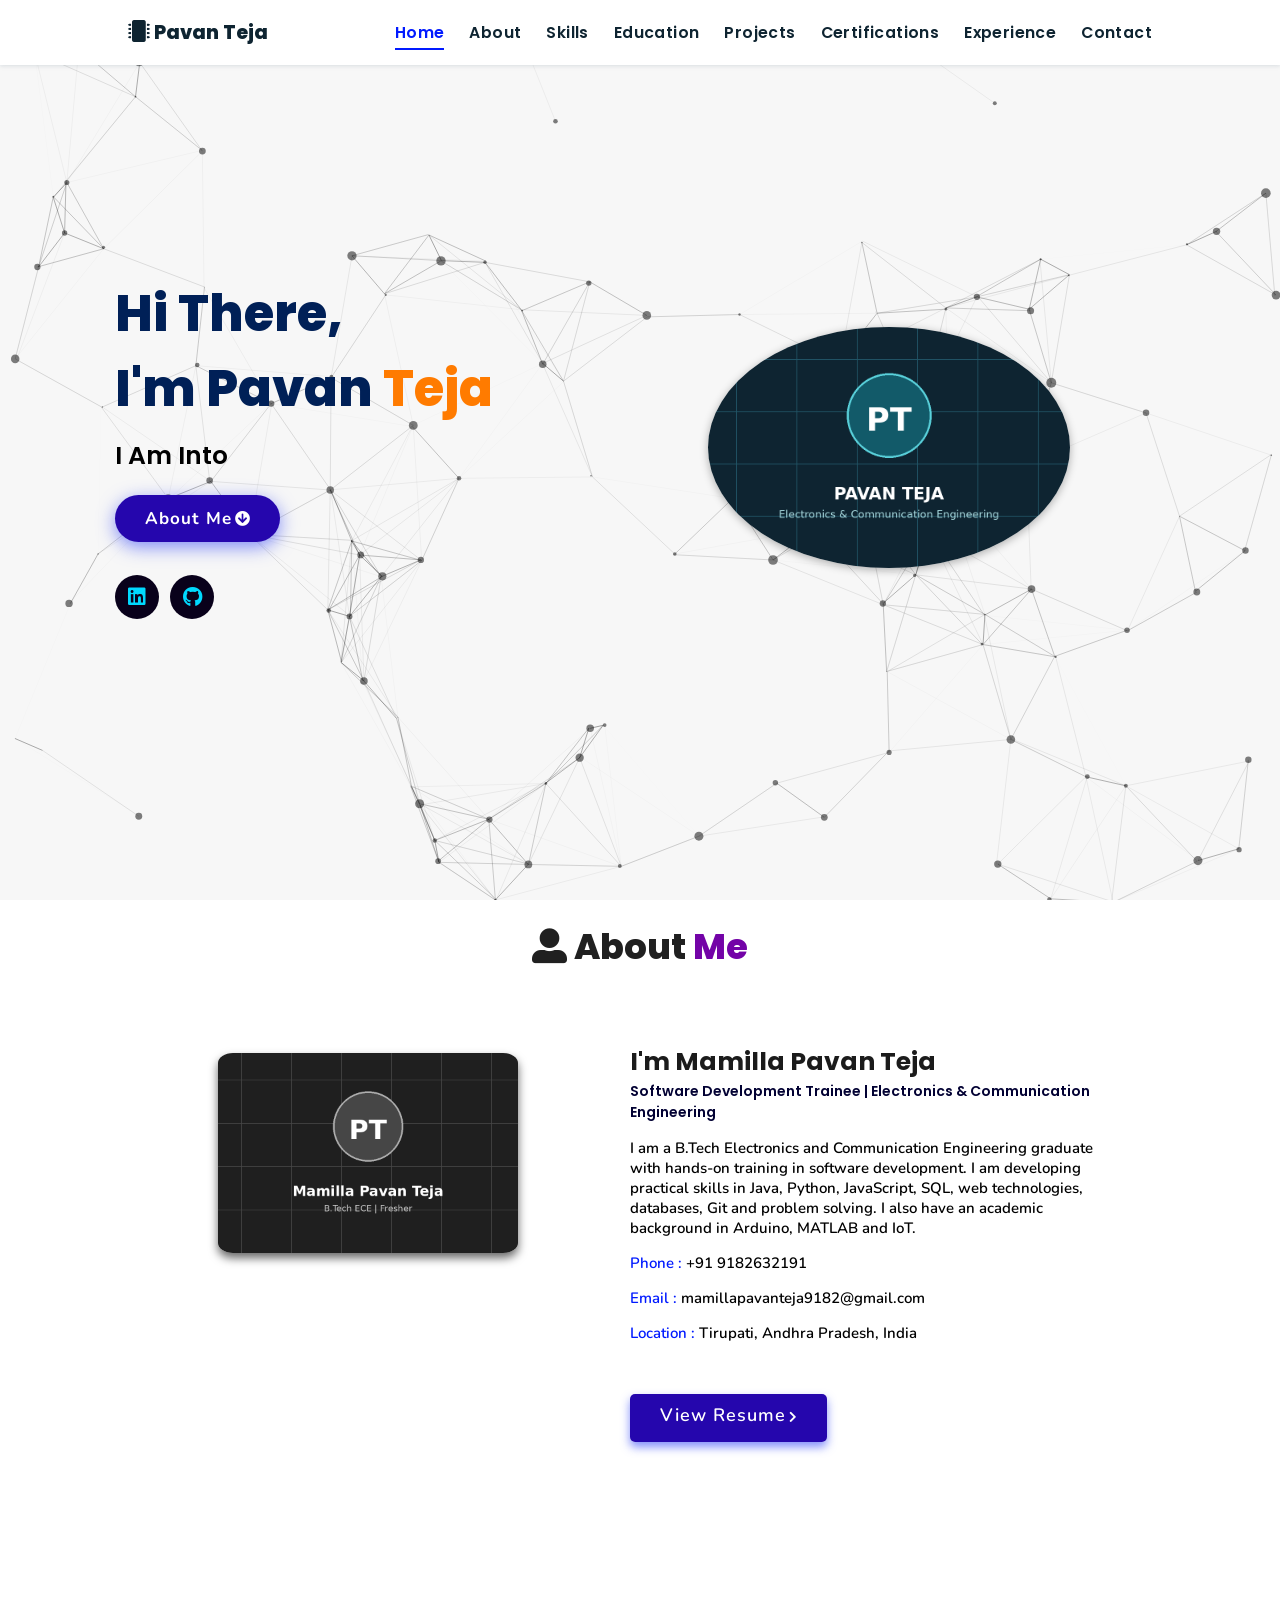
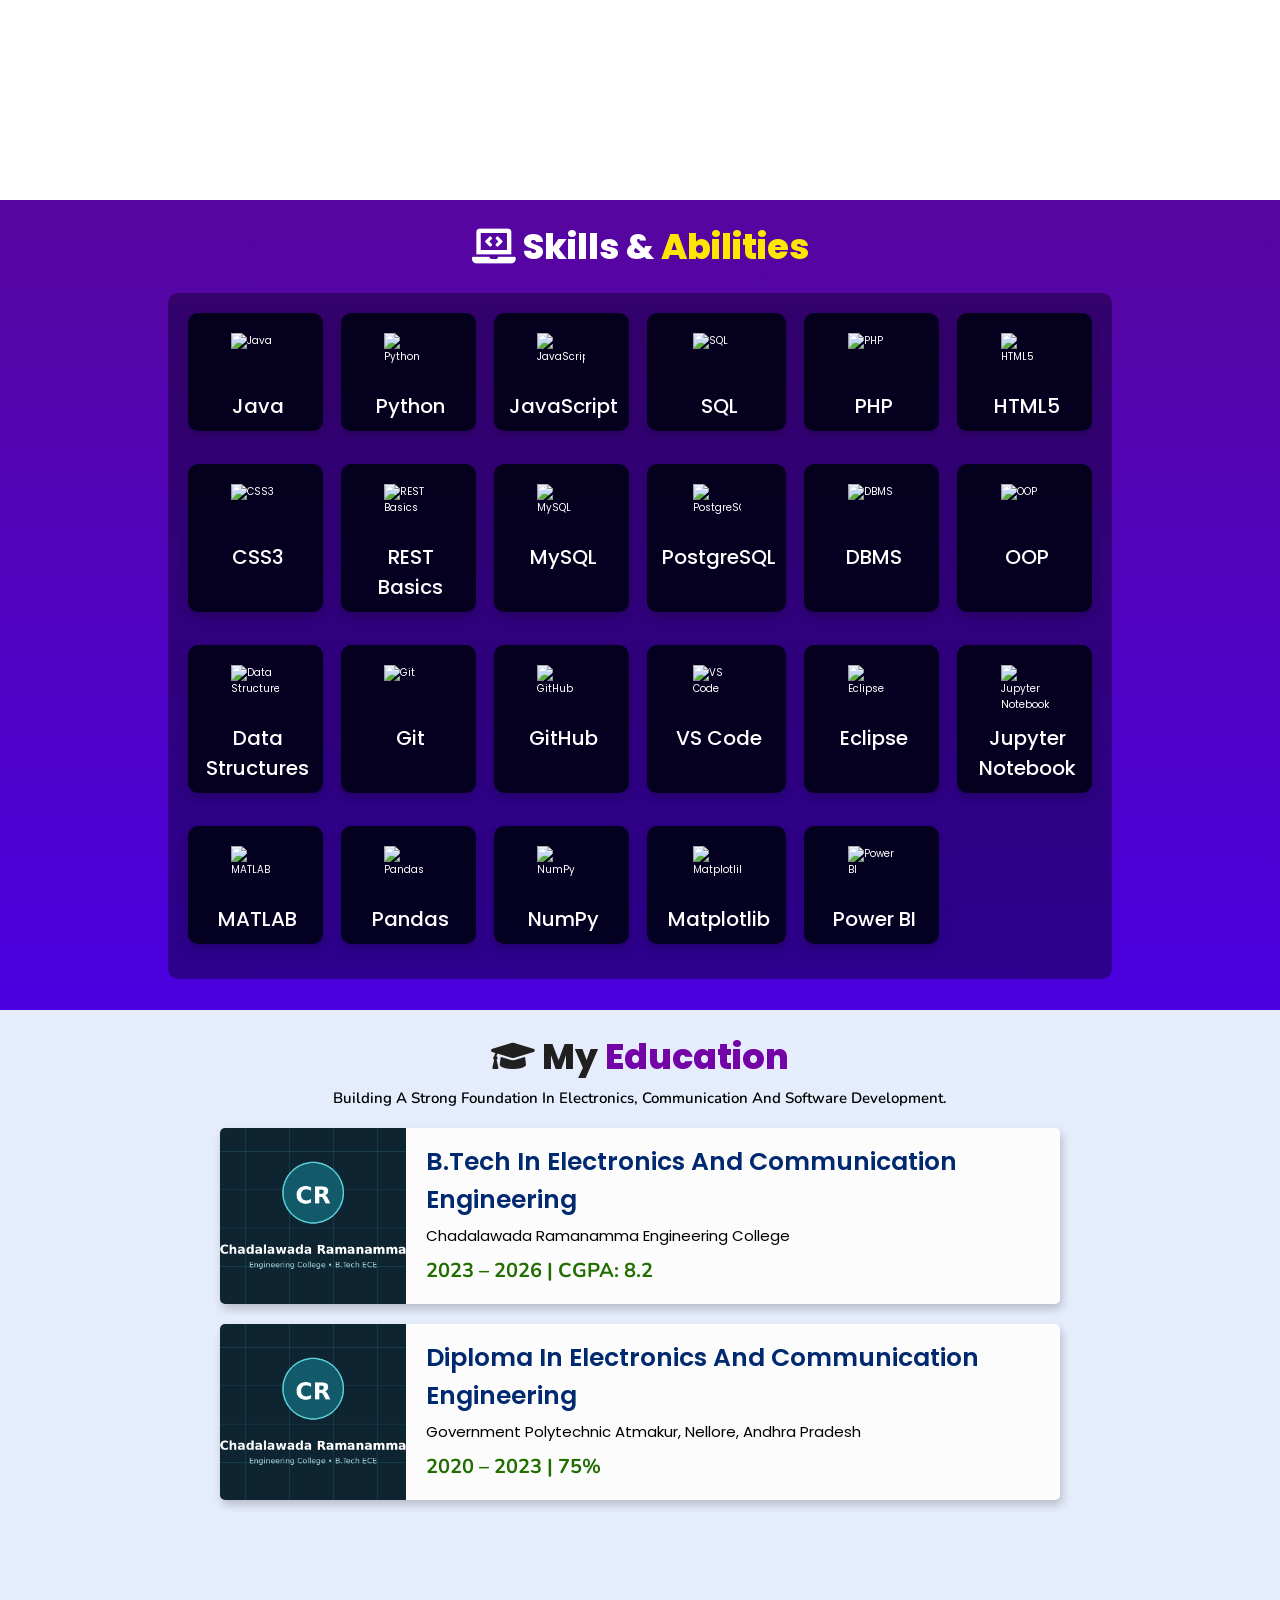
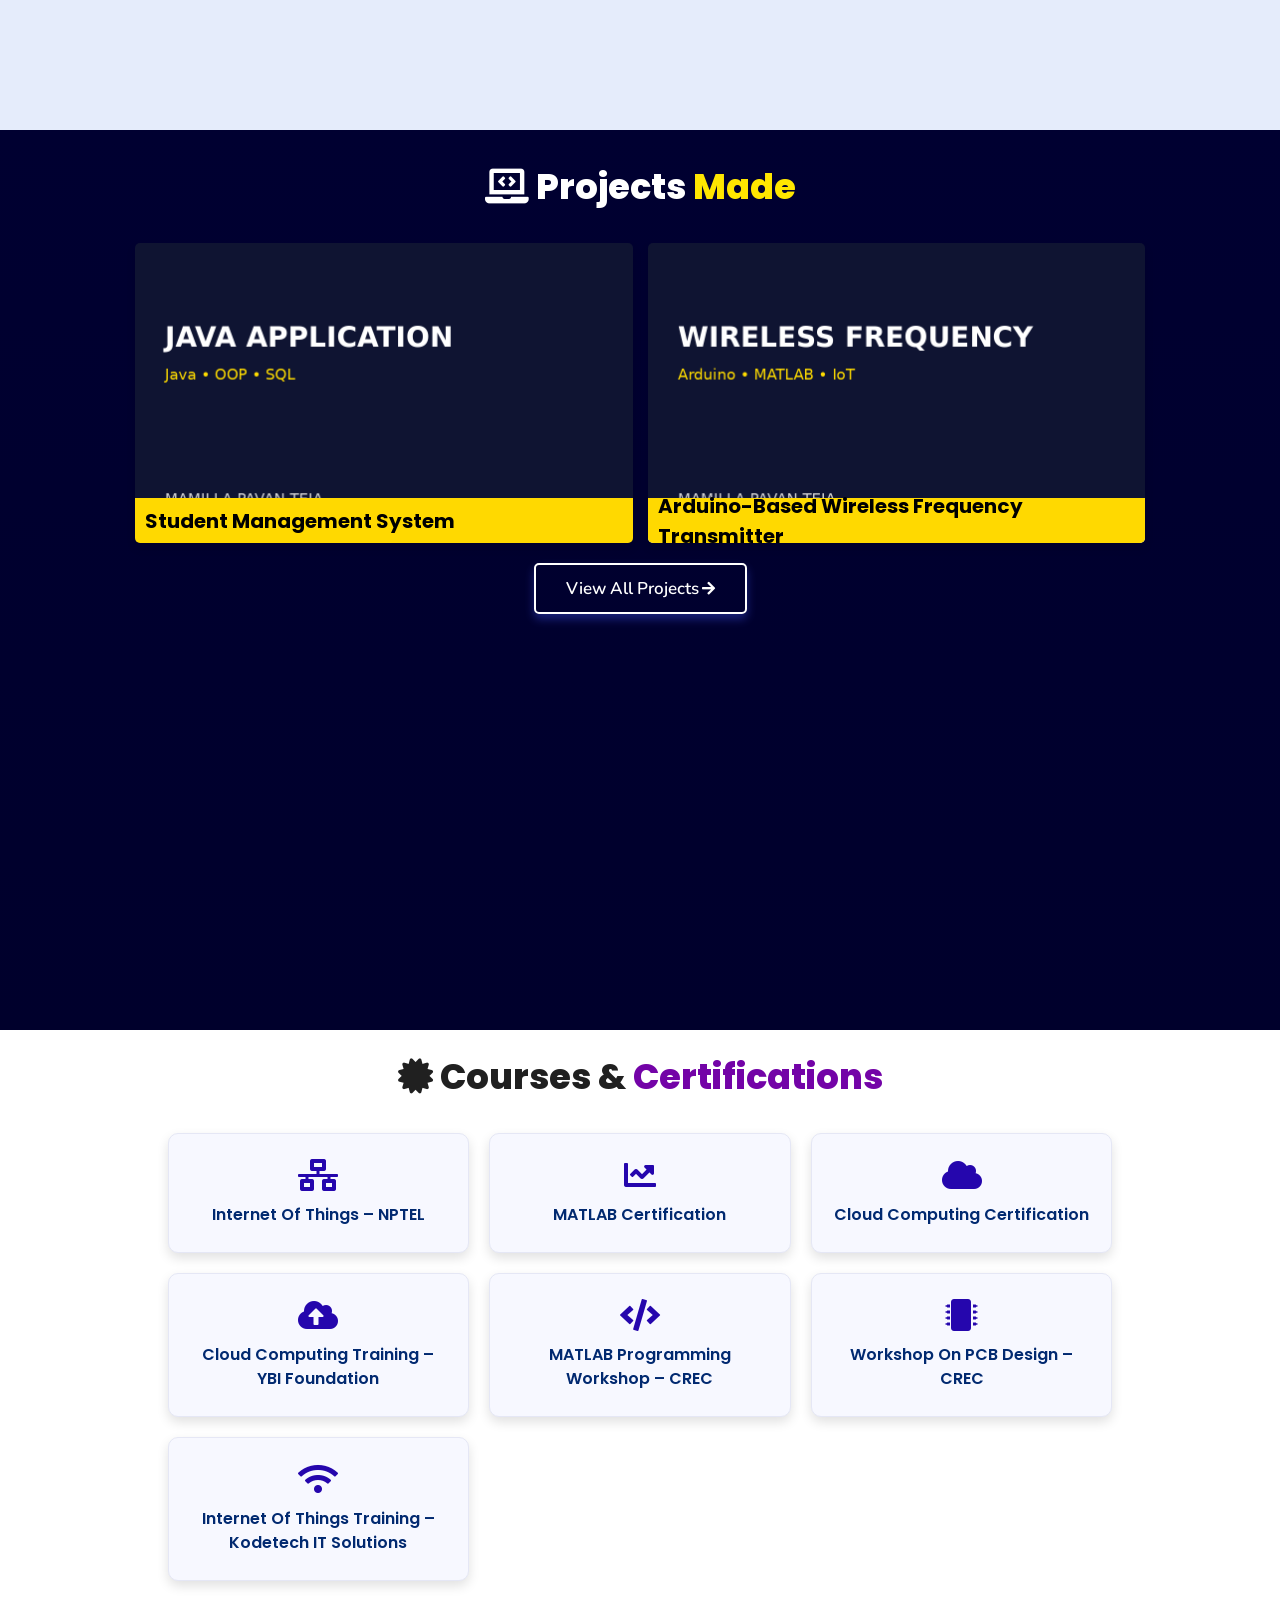
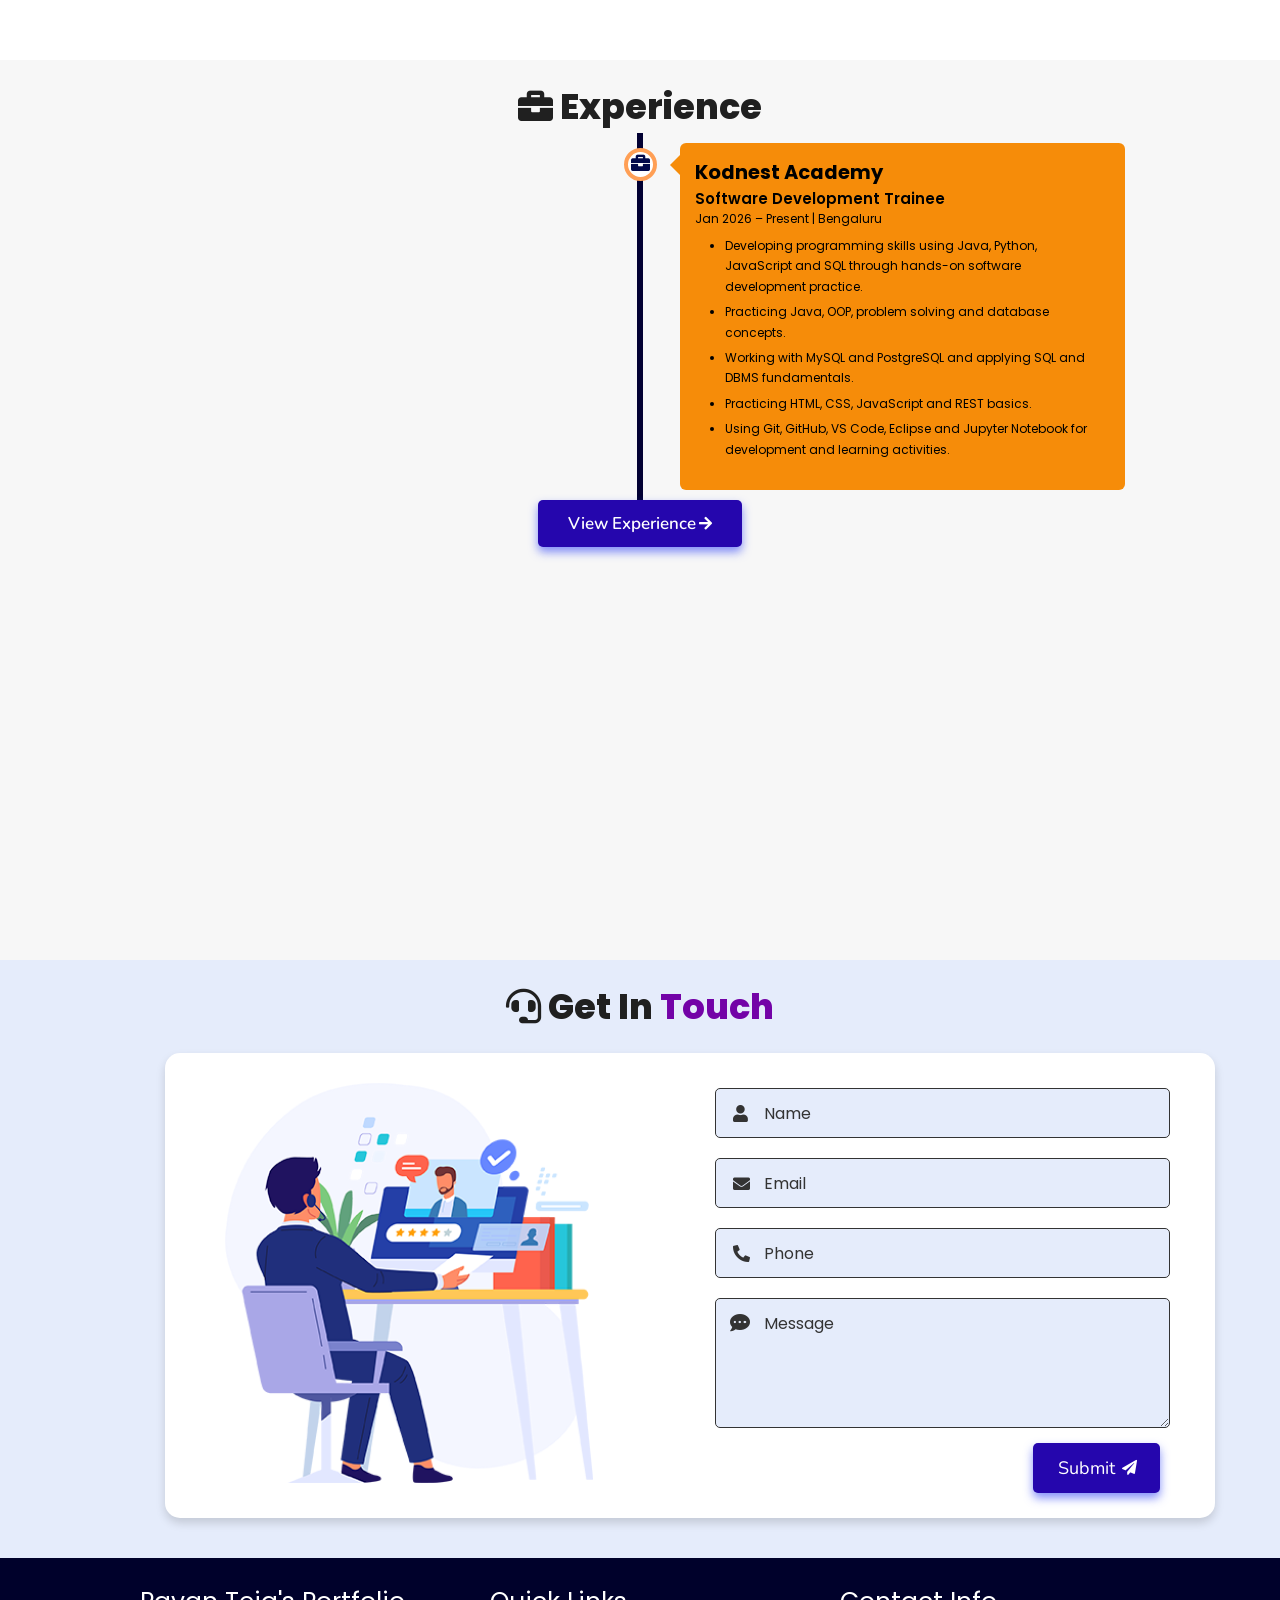
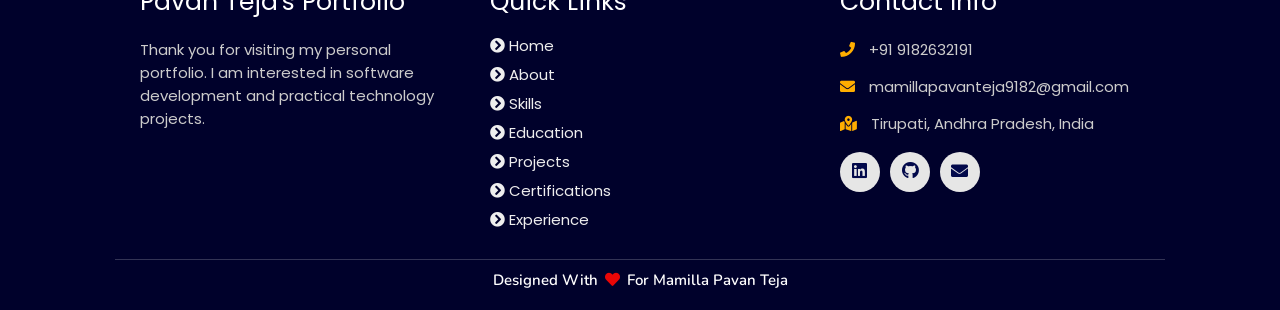
==== index.html @ a30f0e97 "Prepare portfolio for GitHub Pages" ====
<!DOCTYPE html>
<html lang="en">
<head>
    <meta charset="UTF-8">
    <meta http-equiv="X-UA-Compatible" content="IE=edge">
    <meta name="viewport" content="width=device-width, initial-scale=1.0">
    <meta name="keywords" content="Mamilla Pavan Teja, Java developer, software development trainee, ECE, portfolio, Java, Python, SQL, IoT">
    <meta name="description" content="Portfolio of Mamilla Pavan Teja — Software Development Trainee and B.Tech Electronics & Communication Engineering graduate.">
    <link rel="stylesheet" href="./assets/css/style.css">
    <link rel="stylesheet" href="https://cdnjs.cloudflare.com/ajax/libs/font-awesome/5.15.3/css/all.min.css" crossorigin="anonymous" referrerpolicy="no-referrer">
    <link id="favicon" rel="shortcut icon" href="./assets/images/favicon.png" type="image/x-png">
    <title>Portfolio | Mamilla Pavan Teja</title>
</head>
<body>

<header>
    <a href="./" class="logo"><i class="fas fa-microchip"></i> Pavan Teja</a>
    <div id="menu" class="fas fa-bars"></div>
    <nav class="navbar">
        <ul>
            <li><a class="active" href="#home">Home</a></li>
            <li><a href="#about">About</a></li>
            <li><a href="#skills">Skills</a></li>
            <li><a href="#education">Education</a></li>
            <li><a href="#work">Projects</a></li>
            <li><a href="#certifications">Certifications</a></li>
            <li><a href="#experience">Experience</a></li>
            <li><a href="#contact">Contact</a></li>
        </ul>
    </nav>
</header>

<section class="home" id="home">
    <div id="particles-js"></div>
    <div class="content">
        <h2>Hi There,<br>I'm Pavan <span>Teja</span></h2>
        <p>I am into <span class="typing-text"></span></p>
        <a href="#about" class="btn"><span>About Me</span><i class="fas fa-arrow-circle-down"></i></a>
        <div class="socials">
            <ul class="social-icons">
                <li><a class="linkedin" aria-label="LinkedIn" href="https://www.linkedin.com/in/pavan-teja-54a1b6334" target="_blank" rel="noopener"><i class="fab fa-linkedin"></i></a></li>
                <li><a class="github" aria-label="GitHub" href="https://github.com/mamillapavanteja" target="_blank" rel="noopener"><i class="fab fa-github"></i></a></li>
            </ul>
        </div>
    </div>
    <div class="image">
        <img draggable="false" class="tilt" src="./assets/images/hero-pavan.png" alt="Mamilla Pavan Teja">
    </div>
</section>

<section class="about" id="about">
    <h2 class="heading"><i class="fas fa-user-alt"></i> About <span>Me</span></h2>
    <div class="row">
        <div class="image">
            <img draggable="false" class="tilt" src="./assets/images/profile-pavan.png" alt="Mamilla Pavan Teja profile">
        </div>
        <div class="content">
            <h3>I'm Mamilla Pavan Teja</h3>
            <span class="tag">Software Development Trainee | Electronics & Communication Engineering</span>
            <p>I am a B.Tech Electronics and Communication Engineering graduate with hands-on training in software development. I am developing practical skills in Java, Python, JavaScript, SQL, web technologies, databases, Git and problem solving. I also have an academic background in Arduino, MATLAB and IoT.</p>
            <div class="box-container">
                <div class="box">
                    <p><span>phone : </span> +91 9182632191</p>
                    <p><span>email : </span> mamillapavanteja9182@gmail.com</p>
                    <p><span>location : </span> Tirupati, Andhra Pradesh, India</p>
                </div>
            </div>
            <div class="resumebtn">
                <a href="./assets/resume/Java_Developer.pdf" class="btn" target="_blank" rel="noopener">
                    <span>View Resume</span><i class="fas fa-chevron-right"></i>
                </a>
            </div>
        </div>
    </div>
</section>

<section class="skills" id="skills">
    <h2 class="heading"><i class="fas fa-laptop-code"></i> Skills & <span>Abilities</span></h2>
    <div class="container">
        <div class="row" id="skillsContainer"></div>
    </div>
</section>

<section class="education" id="education">
    <h1 class="heading"><i class="fas fa-graduation-cap"></i> My <span>Education</span></h1>
    <p class="qoute">Building a strong foundation in electronics, communication and software development.</p>
    <div class="box-container">
        <div class="box">
            <div class="image">
                <img draggable="false" src="./assets/images/educat/college-pavan.png" alt="Chadalawada Ramanamma Engineering College">
            </div>
            <div class="content">
                <h3>B.Tech in Electronics and Communication Engineering</h3>
                <p>Chadalawada Ramanamma Engineering College</p>
                <h4>2023 – 2026 | CGPA: 8.2</h4>
            </div>
        </div>
        <div class="box">
            <div class="image">
                <img draggable="false" src="./assets/images/educat/college-pavan.png" alt="Government Polytechnic Atmakur">
            </div>
            <div class="content">
                <h3>Diploma in Electronics and Communication Engineering</h3>
                <p>Government Polytechnic Atmakur, Nellore, Andhra Pradesh</p>
                <h4>2020 – 2023 | 75%</h4>
            </div>
        </div>
    </div>
</section>

<section class="work" id="work">
    <h2 class="heading"><i class="fas fa-laptop-code"></i> Projects <span>Made</span></h2>
    <div class="box-container">
        <div class="box tilt">
            <img draggable="false" src="./assets/images/projects/java-project.png" alt="Java application project">
            <div class="content">
                <div class="tag"><h3>Student Management System</h3></div>
                <div class="desc">
                    <p>A beginner-friendly Java and MySQL application for managing student records with CRUD operations, search, update, delete, and database connectivity using JDBC and OOP concepts.</p>
                    <div class="btns">
                        <a href="./projects/" class="btn"><i class="fas fa-eye"></i> View</a>
                    </div>
                </div>
            </div>
        </div>
        <div class="box tilt">
            <img draggable="false" src="./assets/images/projects/frequency-transmitter.png" alt="Arduino wireless frequency transmitter">
            <div class="content">
                <div class="tag"><h3>Arduino-Based Wireless Frequency Transmitter</h3></div>
                <div class="desc">
                    <p>Arduino-based frequency measurement with wireless transmission of measured data to a mobile device or PC using Bluetooth or Wi-Fi.</p>
                    <div class="btns">
                        <a href="./projects/" class="btn"><i class="fas fa-eye"></i> View</a>
                    </div>
                </div>
            </div>
        </div>
    </div>
    <div class="viewall">
        <a href="./projects/" class="btn"><span>View All Projects</span><i class="fas fa-arrow-right"></i></a>
    </div>
</section>

<section class="certifications" id="certifications">
    <h2 class="heading"><i class="fas fa-certificate"></i> Courses & <span>Certifications</span></h2>
    <div class="cert-grid">
        <div class="cert-card"><i class="fas fa-network-wired"></i><h3>Internet of Things – NPTEL</h3></div>
        <div class="cert-card"><i class="fas fa-chart-line"></i><h3>MATLAB Certification</h3></div>
        <div class="cert-card"><i class="fas fa-cloud"></i><h3>Cloud Computing Certification</h3></div>
        <div class="cert-card"><i class="fas fa-cloud-upload-alt"></i><h3>Cloud Computing Training – YBI Foundation</h3></div>
        <div class="cert-card"><i class="fas fa-code"></i><h3>MATLAB Programming Workshop – CREC</h3></div>
        <div class="cert-card"><i class="fas fa-microchip"></i><h3>Workshop on PCB Design – CREC</h3></div>
        <div class="cert-card"><i class="fas fa-wifi"></i><h3>Internet of Things Training – Kodetech IT Solutions</h3></div>
    </div>
</section>

<section class="experience" id="experience">
    <h2 class="heading"><i class="fas fa-briefcase"></i> Experience</h2>
    <div class="timeline">
        <div class="container right">
            <div class="content">
                <div class="tag"><h2>Kodnest Academy</h2></div>
                <div class="desc">
                    <h3>Software Development Trainee</h3>
                    <p>Jan 2026 – Present | Bengaluru</p>
                    <ul>
                        <li>Developing programming skills using Java, Python, JavaScript and SQL through hands-on software development practice.</li>
                        <li>Practicing Java, OOP, problem solving and database concepts.</li>
                        <li>Working with MySQL and PostgreSQL and applying SQL and DBMS fundamentals.</li>
                        <li>Practicing HTML, CSS, JavaScript and REST basics.</li>
                        <li>Using Git, GitHub, VS Code, Eclipse and Jupyter Notebook for development and learning activities.</li>
                    </ul>
                </div>
            </div>
        </div>
    </div>
    <div class="morebtn">
        <a href="./experience/" class="btn"><span>View Experience</span><i class="fas fa-arrow-right"></i></a>
    </div>
</section>

<section class="contact" id="contact">
    <h2 class="heading"><i class="fas fa-headset"></i> Get in <span>Touch</span></h2>
    <div class="container">
        <div class="content">
            <div class="image-box">
                <img draggable="false" src="./assets/images/contact1.png" alt="Contact">
            </div>
            <form id="contact-form">
                <div class="form-group">
                    <div class="field"><input type="text" name="name" placeholder="Name" required><i class="fas fa-user"></i></div>
                    <div class="field"><input type="email" name="email" placeholder="Email" required><i class="fas fa-envelope"></i></div>
                    <div class="field"><input type="text" name="phone" placeholder="Phone"><i class="fas fa-phone-alt"></i></div>
                    <div class="message"><textarea placeholder="Message" name="message" required></textarea><i class="fas fa-comment-dots"></i></div>
                </div>
                <div class="button-area"><button type="submit">Submit <i class="fa fa-paper-plane"></i></button></div>
            </form>
        </div>
    </div>
</section>

<section class="footer">
    <div class="box-container">
        <div class="box">
            <h3>Pavan Teja's Portfolio</h3>
            <p>Thank you for visiting my personal portfolio. I am interested in software development and practical technology projects.</p>
        </div>
        <div class="box">
            <h3>Quick Links</h3>
            <a href="#home"><i class="fas fa-chevron-circle-right"></i> home</a>
            <a href="#about"><i class="fas fa-chevron-circle-right"></i> about</a>
            <a href="#skills"><i class="fas fa-chevron-circle-right"></i> skills</a>
            <a href="#education"><i class="fas fa-chevron-circle-right"></i> education</a>
            <a href="#work"><i class="fas fa-chevron-circle-right"></i> projects</a>
            <a href="#certifications"><i class="fas fa-chevron-circle-right"></i> certifications</a>
            <a href="#experience"><i class="fas fa-chevron-circle-right"></i> experience</a>
        </div>
        <div class="box">
            <h3>Contact Info</h3>
            <p><i class="fas fa-phone"></i> +91 9182632191</p>
            <p><i class="fas fa-envelope"></i> mamillapavanteja9182@gmail.com</p>
            <p><i class="fas fa-map-marked-alt"></i> Tirupati, Andhra Pradesh, India</p>
            <div class="share">
                <a href="https://www.linkedin.com/in/pavan-teja-54a1b6334" class="fab fa-linkedin" aria-label="LinkedIn" target="_blank" rel="noopener"></a>
                <a href="https://github.com/mamillapavanteja" class="fab fa-github" aria-label="GitHub" target="_blank" rel="noopener"></a>
                <a href="mailto:mamillapavanteja9182@gmail.com" class="fas fa-envelope" aria-label="Email"></a>
            </div>
        </div>
    </div>
    <h1 class="credit">Designed with <i class="fa fa-heart pulse"></i> for Mamilla Pavan Teja</h1>
</section>

<a href="#home" aria-label="Scroll to top" class="fas fa-angle-up" id="scroll-top"></a>

<script src="https://cdnjs.cloudflare.com/ajax/libs/jquery/3.6.0/jquery.min.js" crossorigin="anonymous" referrerpolicy="no-referrer"></script>
<script src="https://cdnjs.cloudflare.com/ajax/libs/typed.js/2.0.5/typed.min.js" crossorigin="anonymous" referrerpolicy="no-referrer"></script>
<script src="./assets/js/particles.min.js"></script>
<script src="./assets/js/app.js"></script>
<script src="https://cdnjs.cloudflare.com/ajax/libs/vanilla-tilt/1.7.0/vanilla-tilt.min.js" crossorigin="anonymous" referrerpolicy="no-referrer"></script>
<script src="https://unpkg.com/scrollreveal"></script>
<script src="https://cdn.jsdelivr.net/npm/emailjs-com@3/dist/email.min.js"></script>
<script src="./assets/js/script.js"></script>
</body>
</html>
---- assets/css/style.css ----
@import url("https://fonts.googleapis.com/css2?family=Poppins:wght@400;600;700&display=swap");
@import url("https://fonts.googleapis.com/css2?family=Nunito:ital,wght@0,300;0,400;0,600;0,700;1,300;1,400&display=swap");

* {
  margin: 0;
  padding: 0;
  box-sizing: border-box;
  text-decoration: none;
  outline: none;
  border: none;
  text-transform: capitalize;
  transition: all 0.2s linear;
}
html {
  font-size: 62.5%;
  overflow-x: hidden;
  scroll-behavior: smooth;
}
body {
  background: #f7f7f7;
  font-family: "Poppins", sans-serif;
}

*::selection {
  background: #2b3dda;
  color: #fff;
}

html {
  font-size: 62.5%;
  overflow-x: hidden;
}
html::-webkit-scrollbar {
  width: 0.8rem;
}
html::-webkit-scrollbar-track {
  background: rgb(235, 202, 245);
}
html::-webkit-scrollbar-thumb {
  background: #420177;
}

/* pre loader start */
.loader-container {
  position: fixed;
  top: 0;
  left: 0;
  z-index: 10000;
  background: #e6eff1;
  display: flex;
  align-items: center;
  justify-content: center;
  height: 100%;
  width: 100%;
}
.loader-container.fade-out {
  top: -120%;
}
/* pre loader end */

/* navbar starts */
header {
  position: fixed;
  top: 0;
  left: 0;
  right: 0;
  z-index: 1000;
  display: flex;
  align-items: center;
  justify-content: space-between;
  padding: 1.7rem 10%;
  height: 6.5rem;
  background-color: #fff;
  box-shadow: 0 1px 4px rgba(146, 161, 176, 0.3);
}
section {
  min-height: 100vh;
  padding: 2rem 9%;
}
.heading {
  font-size: 3.5rem;
  color: rgb(32, 32, 32);
  font-weight: 800;
  text-align: center;
}
.heading span {
  color: rgb(115, 3, 167);
}
header .logo {
  font-size: 1.9rem;
  font-weight: 800;
  text-decoration: none;
  color: #0e2431;
}
header .logo i {
  font-size: 2.2rem;
}
header .logo:hover {
  color: #fc8c05;
}
header .navbar ul {
  list-style: none;
  display: flex;
  justify-content: center;
  align-items: center;
}
header .navbar li {
  margin-left: 2.5rem;
}
header .navbar ul li a {
  font-size: 1.57rem;
  color: #0e2431;
  font-weight: 600;
  text-decoration: none;
  letter-spacing: 0.04rem;
  transition: 0.2s;
}
header .navbar ul li a.active,
header .navbar ul li a:hover {
  color: #011aff;
  border-bottom: 0.2rem solid #011aff;
  padding: 0.5rem 0;
}
/* navbar ends */

/* hamburger icon starts*/
#menu {
  font-size: 3rem;
  cursor: pointer;
  color: rgb(24, 2, 63);
  display: none;
}
@media (max-width: 768px) {
  #menu {
    display: block;
  }
  header .navbar {
    position: fixed;
    top: 6.5rem;
    right: -120%;
    width: 75%;
    height: 100%;
    text-align: left;
    align-items: flex-start;
    background-color: #0e0f31;
  }
  header .navbar ul {
    flex-flow: column;
    padding: 1rem;
  }
  header .navbar ul li {
    text-align: center;
    width: 100%;
    margin: 1rem 0;
    border-radius: 0.5rem;
    width: 26rem;
  }
  header .navbar ul li a {
    display: block;
    padding: 1rem;
    text-align: left;
    color: #fff;
    font-size: 2rem;
  }
  header .navbar ul li a.active,
  header .navbar ul li a:hover {
    padding: 1rem;
    color: #fff;
    border-radius: 0.5rem;
    border-bottom: 0.5rem solid #011aff;
  }
  .fa-times {
    transform: rotate(180deg);
  }
  header .navbar.nav-toggle {
    right: 0;
  }
}
/* hamburger icon ends */

/* hero section starts*/
.home {
  position: relative;
  display: flex;
  flex-wrap: wrap;
  gap: 1.5rem;
  min-height: 100vh;
  align-items: center;
}
.home #particles-js {
  position: absolute;
  top: 0;
  left: 0;
  height: 100%;
  width: 100%;
}
.home::before {
  content: "";
  position: absolute;
  top: 0;
  left: 0;
  height: 100%;
  width: 100%;
}
.home .content {
  flex: 1 1 40rem;
  padding-top: 1rem;
  z-index: 1;
}
.home .image {
  flex: 1 1 40rem;
  z-index: 1;
}
.home .image img {
  width: 70%;
  margin-left: 6rem;
  border-radius: 50%;
  box-shadow: 0 2px 8px rgba(0, 0, 0, 0.3);
  cursor: pointer;
}
.home .image img:hover {
  box-shadow: 0 5px 15px rgba(0, 0, 0, 0.5);
}
.home .content h2 {
  font-size: 5rem;
  font-weight: 800;
  color: #002057;
}
.home .content h2 span {
  font-size: 5rem;
  font-weight: 800;
  color: #ff7b00;
}
.home .content p {
  font-size: 2.5rem;
  color: #000;
  font-weight: 600;
  padding: 1rem 0;
}
.home .content p span {
  font-size: 2.5rem;
  color: rgb(148, 8, 8);
  font-weight: 600;
  padding: 1rem 0;
}
.home .btn {
  margin-top: 1rem;
  position: absolute;
  line-height: 0;
  padding: 1.6rem 3rem;
  border-radius: 4em;
  transition: 0.5s;
  color: #fff;
  background: #2506ad;
  box-shadow: 0px 5px 18px rgba(48, 68, 247, 0.6);
  font-family: "Nunito", sans-serif;
}
.home .btn span {
  font-weight: 700;
  font-size: 1.7rem;
  letter-spacing: 0.1rem;
}
.home .btn i {
  margin-left: 0.3rem;
  font-size: 1.5rem;
  transition: 0.3s;
}
.home .btn:hover {
  background: #1a047e;
}
.home .btn:hover i {
  transform: translateX(5px);
}
/* social icons start */
.socials {
  position: relative;
  margin-top: 9rem;
}
.socials .social-icons {
  padding-left: 0;
  margin-bottom: 0;
  list-style: none;
}
.socials .social-icons li {
  display: inline-block;
  margin-bottom: 14px;
}
.social-icons a {
  font-size: 2rem;
  display: inline-block;
  line-height: 44px;
  color: #00d9ff;
  background-color: #09011b;
  width: 44px;
  height: 44px;
  text-align: center;
  margin-right: 8px;
  border-radius: 100%;
  -webkit-transition: all 0.2s linear;
  -o-transition: all 0.2s linear;
  transition: all 0.2s linear;
}
.social-icons a:active,
.social-icons a:focus,
.social-icons a:hover {
  color: #fff;
  background-color: #0685da;
}
.social-icons a.github:hover {
  background-color: #0e0e0e;
}
.social-icons a.twitter:hover {
  background-color: #00aced;
}
.social-icons a.linkedin:hover {
  background-color: #007bb6;
}
.social-icons a.dev:hover {
  background-color: #070707;
}
.social-icons a.instagram:hover {
  background-color: #ee00da;
}
/* social icons end */

/* hero media queries starts*/
@media (max-width: 450px) {
  .home .btn {
    margin: 4rem 0;
  }
  .socials {
    margin-top: 12rem;
  }
  .home .image img {
    margin-top: -12rem;
  }
  .home .content p {
    font-size: 2.2rem;
  }
  .home .content p span {
    font-size: 2.2rem;
  }
}
/* hero media queries ends*/
/* hero section end */

/* about section starts */
.about {
  background: rgb(255, 255, 255);
}
.about .row {
  display: flex;
  flex-direction: row;
  gap: 2rem;
  flex-wrap: wrap;
  padding: 4rem;
}
.about .row .image {
  text-align: center;
  flex: 1 1 35rem;
}
.about .row .image img {
  margin: 4rem;
  width: 30rem;
  height: auto;
  border-radius: 5%;
  box-shadow: 0 5px 10px rgba(0, 0, 0, 0.6);
  mix-blend-mode: luminosity;
  transition: 0.3s;
  cursor: pointer;
}
.about .row .image img:hover {
  mix-blend-mode: normal;
}
.about .row .content {
  flex: 1 1 45rem;
  padding: 3rem;
}
.about .row .content h3 {
  color: rgb(27, 27, 27);
  font-size: 2.5rem;
}
.about .row .content .tag {
  font-size: 1.4rem;
  color: #020133;
  font-weight: 600;
  margin-top: 1rem;
}
.about .row .content p {
  font-size: 1.5rem;
  margin-top: 1.5rem;
  font-family: "Nunito";
  font-weight: 600;
  text-transform: none;
}
.about .row .content .box-container {
  display: flex;
  flex-wrap: wrap;
  gap: 1.5rem;
  font-family: "Nunito";
  font-weight: 600;
}
.about .row .content .box-container .box p {
  text-transform: none;
}
.about .row .content .box-container .box p span {
  color: #011aff;
}
.resumebtn {
  margin-top: 6rem;
}
.resumebtn .btn {
  padding: 1.7rem 3rem;
  border-radius: 0.5em;
  transition: 0.3s;
  color: #fff;
  background: #2506ad;
  box-shadow: 0px 5px 10px rgba(48, 68, 247, 0.6);
  font-family: "Nunito", sans-serif;
}
.resumebtn .btn span {
  font-weight: 600;
  font-size: 1.8rem;
  letter-spacing: 0.1rem;
}
.resumebtn .btn i {
  margin-left: 0.3rem;
  font-size: 1.2rem;
  transition: 0.3s;
}
.resumebtn .btn:hover {
  background: #1a047e;
}
.resumebtn .btn:hover i {
  transform: translateX(5px);
}
/* about media queries starts*/
@media screen and (max-width: 600px) {
  .about .row .image {
    margin-top: 2rem;
  }
  .about .row .image img {
    margin: 0 auto;
    width: 80%;
    mix-blend-mode: normal;
  }
  .about .row {
    padding: 0.5rem;
    margin-bottom: 7rem;
  }
  .about .row .content {
    padding: 1rem;
  }
  .about .row .content .box-container {
    gap: 0;
  }
}
/* about media queries ends*/
/* about section ends */

/* skills section starts */
.skills {
  min-height: 90vh;
  background: linear-gradient(to bottom, #57059e, #4a00e0);
}
.skills h2 {
  color: #fff;
}
.skills .heading span {
  color: rgb(255, 230, 0);
}
.skills .container {
  background: rgba(0, 0, 22, 0.4);
  color: #fff;
  border-radius: 1rem;
  padding: 2rem;
  width: 90%;
  margin: auto;
  margin-top: 2rem;
}
.skills .container .row {
  display: grid;
  grid-template-columns: repeat(6, 1fr);
  flex-wrap: wrap;
  gap: 1.8rem;
}
.skills .container .bar {
  margin-bottom: 15px;
  padding: 10px;
  border-radius: 1rem;
  box-shadow: 0 4px 10px rgba(0, 0, 0, 0.2);
  background: rgba(0, 0, 22, 0.9);
  transition: 0.2s;
}
.skills .container .bar:hover {
  box-shadow: 0 8px 10px rgba(0, 2, 68, 0.8) !important;
  background-color: rgba(0, 0, 0, 0.9) !important;
}
.skills .container .bar .info {
  display: flex;
  flex-direction: column;
  align-items: center;
  gap: 1rem;
  margin-top: 1rem;
}
.skills .container .bar .info i {
  font-size: 4rem;
}
.skills .container .bar .info span {
  font-size: 2rem;
  font-weight: 500;
  font-family: "Poppins";
  margin-left: 0.5rem;
}
/* skills media queries starts*/
@media screen and (max-width: 600px) {
  .skills .container {
    padding: 0;
    margin: 0;
  }
  .skills .container .row {
    grid-template-columns: repeat(2, 1fr);
    margin: 1rem;
    padding: 2rem 0.2rem 2rem 0.2rem;
    gap: 1rem;
  }
  .skills .container {
    margin-top: 5px;
    width: 100%;
  }
}
/* skills media queries ends*/
/* skills section ends */

/* education section starts */
.education {
  background: #e5ecfb;
  min-height: 80vh;
}
.education .qoute {
  font-size: 1.5rem;
  text-align: center;
  font-family: "Nunito", sans-serif;
  font-weight: 600;
  margin-top: 0.5rem;
}
.education .box-container {
  display: flex;
  flex-wrap: wrap;
  justify-content: center;
  align-items: center;
  flex-direction: column;
}
.education .box-container .box {
  display: flex;
  flex-direction: row;
  width: 80%;
  border-radius: 0.5rem;
  box-shadow: 0.2rem 0.5rem 1rem rgba(0, 0, 0, 0.2);
  text-align: center;
  position: relative;
  margin-top: 2rem;
  overflow: hidden;
  transition: 0.3s;
  background: rgb(252, 252, 252);
}
.education .box-container .box:hover {
  transform: scale(1.03);
  box-shadow: 1rem 0.5rem 1.2rem rgba(0, 0, 0, 0.3);
}
.education .box-container .box .image {
  flex: 1 1 20rem;
  width: 100%;
}
.education .box-container .box img {
  object-fit: cover;
  position: relative;
  width: 100%;
  height: 100%;
}
.education .box-container .box .content {
  position: relative;
  display: flex;
  flex-direction: column;
  padding: 1rem;
  flex-wrap: wrap;
  flex: 1 1 70rem;
}
.education .box-container .box .content h3 {
  font-size: 2.5rem;
  color: #012970;
  padding: 0.5rem 0;
  font-weight: 600;
  text-align: left;
  margin-left: 1rem;
}
.education .box-container .box .content p {
  font-size: 1.5rem;
  margin-left: 1rem;
  text-align: left;
}
.education h4 {
  font-size: 2rem;
  color: rgb(34, 109, 0);
  text-align: left;
  margin: 1rem;
  font-family: "Nunito", sans-serif;
  font-weight: 700;
}

/* education media queries starts*/
@media screen and (max-width: 600px) {
  .education .box-container .box {
    flex-direction: column;
    width: 100%;
  }
  .education .box-container .box .image {
    width: 100%;
    height: 25rem;
  }
  .education .box-container .box img {
    width: 100%;
  }
  .education .box-container .box .content {
    position: relative;
    display: flex;
    flex-direction: column;
    padding: 1rem;
    flex-wrap: wrap;
    flex: 0;
  }
  .education .btns {
    margin-top: 2rem;
    margin-left: 1rem;
    margin-right: 1rem;
    flex-wrap: wrap;
  }
}
/* education media queries ends*/
/* education section ends */

/* work section starts */
.work {
  /* background: #010124; */
  background: linear-gradient(to bottom, #000031, #00002c);
}
.work h2 {
  color: #fff;
  padding: 1rem;
}
.work .heading span {
  color: rgb(255, 230, 0);
}
.work .box-container {
  display: flex;
  flex-wrap: wrap;
  gap: 1.5rem;
  margin: 2rem;
}
.work .box-container .box {
  flex: 1 1 30rem;
  border-radius: 0.5rem;
  box-shadow: 0 0.5rem 1rem rgba(0, 0, 0, 0.1);
  position: relative;
  overflow: hidden;
  height: 30rem;
}
.work .box-container .box img {
  height: 100%;
  width: 100%;
  object-fit: cover;
}
.work .box-container .box .content {
  height: 100%;
  width: 100%;
  position: absolute;
  top: 85%;
  left: 0;
  background: rgba(255, 255, 255, 0.9);
  display: flex;
  flex-direction: column;
}
.work .box-container .box .content .tag {
  display: flex;
  flex-direction: row;
  justify-content: space-between;
  align-items: center;
  height: 4.5rem;
  width: 100%;
  padding-left: 1rem;
  background: #ffd900;
}
.work .box-container .box .content .tag h3 {
  font-size: 2rem;
}
.work .box-container .box:hover .content {
  top: 25%;
}
.work .desc {
  margin: 2rem;
  display: flex;
  flex-direction: column;
  justify-content: center;
}
.work .desc p {
  font-size: 1.5rem;
}
.work .desc .btns {
  display: flex;
  justify-content: space-between;
  width: 100%;
  margin-top: 2rem;
}
.work .desc .btns .btn {
  line-height: 0;
  display: inline;
  padding: 1.5rem 2.5rem;
  border-radius: 0.5rem;
  font-size: 1.5rem;
  color: #fff;
  background: rgb(12, 12, 12);
  margin-right: 2rem;
}
.work .desc .btns .btn:hover {
  background: #310ae0f5;
}
.work .viewall {
  display: flex;
  justify-content: center;
}
.work .viewall .btn {
  position: relative;
  line-height: 0;
  padding: 1.6rem 3rem;
  border-radius: 0.5em;
  transition: 0.5s;
  color: rgb(255, 255, 255);
  font-weight: 700;
  border: 2px solid #fff;
  box-shadow: 0px 5px 10px rgba(65, 84, 241, 0.4);
  text-align: center;
}
.work .viewall .btn span {
  font-weight: 600;
  font-size: 1.7rem;
  font-family: "Nunito", sans-serif;
}
.work .viewall .btn i {
  margin-left: 0.3rem;
  font-size: 1.5rem;
  transition: 0.3s;
}
.work .viewall .btn:hover {
  background: #fff;
  color: #000;
}
.work .viewall .btn:hover i {
  transform: translateX(5px);
}
/* work section ends */

/* experience section starts */
.experience .timeline {
  position: relative;
  max-width: 1200px;
  margin: 0 auto;
}
.experience .timeline::after {
  content: "";
  position: absolute;
  width: 6px;
  background: #020133;
  top: 0;
  bottom: 0;
  left: 50%;
  margin-left: -3px;
  z-index: -2;
}
.experience .container {
  padding: 10px 40px;
  position: relative;
  background-color: inherit;
  width: 50%;
}
/*circles on timeline*/
.experience .container::after {
  content: "\f0b1";
  position: absolute;
  width: 25px;
  height: 25px;
  right: -17px;
  background-color: rgb(255, 255, 255);
  border: 4px solid #ff9f55;
  top: 15px;
  border-radius: 50%;
  z-index: 100;
  font-size: 1.89rem;
  text-align: center;
  font-weight: 600;
  color: #02094b;
  font-family: "Font Awesome\ 5 Free";
}
.experience .left {
  left: 0;
}
.experience .right {
  left: 50%;
}
/* arrows pointing right */
.experience .left::before {
  content: " ";
  height: 0;
  position: absolute;
  top: 22px;
  width: 0;
  z-index: 1;
  right: 30px;
  border: medium solid #f68c09;
  border-width: 10px 0 10px 10px;
  border-color: transparent transparent transparent #f68c09;
}
/* arrows pointing left  */
.experience .right::before {
  content: " ";
  height: 0;
  position: absolute;
  top: 22px;
  width: 0;
  z-index: 1;
  left: 30px;
  border: medium solid #f68c09;
  border-width: 10px 10px 10px 0;
  border-color: transparent #f68c09 transparent transparent;
}
.experience .right::after {
  left: -16px;
}
.experience .content {
  background-color: #f68c09;
  position: relative;
  border-radius: 6px;
}
.experience .content .tag {
  font-size: 1.3rem;
  padding-top: 1.5rem;
  padding-left: 1.5rem;
}
.experience .content .desc {
  margin-left: 1.5rem;
  padding-bottom: 1rem;
}
.experience .content .desc h3 {
  font-size: 1.5rem;
  font-weight: 600;
}
.experience .content .desc p {
  font-size: 1.2rem;
}
/* view all button */
.morebtn {
  display: flex;
  justify-content: center;
}
.morebtn .btn {
  position: relative;
  line-height: 0;
  padding: 1.6rem 3rem;
  border-radius: 0.5em;
  transition: 0.5s;
  color: #fff;
  background: #2506ad;
  box-shadow: 0px 5px 10px rgba(48, 68, 247, 0.6);
  text-align: center;
}
.morebtn .btn span {
  font-weight: 600;
  font-size: 1.7rem;
  font-family: "Nunito", sans-serif;
}
.morebtn .btn i {
  margin-left: 0.3rem;
  font-size: 1.5rem;
  transition: 0.3s;
}
.morebtn .btn:hover {
  background: #1a047e;
}
.morebtn .btn:hover i {
  transform: translateX(5px);
}

/* Media queries - Responsive timeline on screens less than 600px wide */
@media screen and (max-width: 600px) {
  .experience {
    min-height: 80vh;
  }
  .experience .timeline {
    margin-top: 2rem;
  }
  .experience .timeline::after {
    left: 31px;
  }
  .experience .container {
    width: 100%;
    padding-left: 8rem;
    padding-right: 2rem;
  }
  .experience .container::after {
    font-size: 2.2rem;
  }
  .experience .container::before {
    left: 61px;
    border: medium solid #f68c09;
    border-width: 10px 10px 10px 0;
    border-color: transparent #f68c09 transparent transparent;
  }
  .experience .left::after {
    left: 15px;
  }
  .experience .right::after {
    left: 15px;
  }
  .experience .right {
    left: 0%;
  }
  .morebtn {
    margin-top: 3rem;
  }
}
/* experience media queries ends */
/* experience section ends */

/* contact section starts */
.contact {
  background: #e5ecfb;
  min-height: 60vh;
}
.contact .container {
  max-width: 1050px;
  width: 100%;
  background: #fff;
  border-radius: 1.5rem;
  margin: 2rem 5rem;
  box-shadow: 0 5px 10px rgba(0, 0, 0, 0.15);
}
.contact .container .content {
  display: flex;
  align-items: center;
  justify-content: space-between;
  padding: 2.5rem 2rem;
}
.contact .content .image-box {
  max-width: 60%;
  margin-left: 4rem;
}
.contact .content .image-box img {
  width: 100%;
  height: 40rem;
  position: relative;
}
.contact .content form {
  width: 45%;
  margin-right: 3.5rem;
}
form .form-group {
  display: flex;
  flex-direction: column;
  justify-content: center;
}
.form-group .field {
  height: 50px;
  display: flex;
  position: relative;
  margin: 1rem;
  width: 100%;
}
form i {
  position: absolute;
  top: 50%;
  left: 18px;
  color: rgb(51, 51, 51);
  font-size: 17px;
  pointer-events: none;
  transform: translateY(-50%);
}
form .field input,
form .message textarea {
  width: 100%;
  height: 100%;
  outline: none;
  padding: 0 16px 0 48px;
  font-size: 16px;
  font-family: "Poppins", sans-serif;
  border-radius: 5px;
  border: 1px solid rgb(51, 51, 51);
  background: #e5ecfb;
}
.field input::placeholder,
.message textarea::placeholder {
  color: rgb(51, 51, 51);
}
.field input:focus,
.message textarea:focus {
  padding-left: 47px;
  border: 2px solid rgb(115, 3, 167);
}
.field input:focus ~ i,
.message textarea:focus ~ i {
  color: rgb(115, 3, 167);
}
form .message {
  position: relative;
  margin: 1rem;
  width: 100%;
}
form .message i {
  top: 25px;
  font-size: 20px;
  left: 15px;
}
form .message textarea {
  min-height: 130px;
  max-height: 230px;
  max-width: 100%;
  min-width: 100%;
  padding: 12px 20px 0 48px;
}
form .message textarea::-webkit-scrollbar {
  width: 0px;
}
form .button-area {
  display: flex;
  float: right;
  flex-direction: row-reverse;
}
.button-area button {
  color: #fff;
  border: none;
  outline: none;
  font-size: 1.8rem;
  cursor: pointer;
  border-radius: 5px;
  padding: 13px 25px;
  background: #2506ad;
  box-shadow: 0px 5px 10px rgba(48, 68, 247, 0.6);
  transition: 0.3s ease;
  font-family: "Nunito", sans-serif;
}
.button-area button:hover {
  background: #421cecf5;
}
.button-area span {
  font-size: 17px;
  padding: 1rem;
  display: none;
}
.button-area button i {
  position: relative;
  top: 6px;
  left: 2px;
  font-size: 1.5rem;
  transition: 0.3s;
  color: #fff;
}
.button-area button:hover i {
  left: 8px;
}
/* contact section media queries starts */
@media (max-width: 900px) {
  .contact {
    min-height: 70vh;
  }
  .contact .container {
    margin: 3rem 0 2rem 0;
  }
  .contact .container .content {
    padding: 18px 12px;
  }
  .contact .content .image-box {
    display: none;
  }
  .contact .content form {
    width: 100%;
    margin-right: 2rem;
  }
}
/* contact section media queries ends */
/* contact section ends */

/* footer section starts */
.footer {
  min-height: auto;
  padding-top: 0;
  background: rgb(0, 1, 43);
}
.footer .box-container {
  display: flex;
  justify-content: center;
  flex-wrap: wrap;
}
.footer .box-container .box {
  flex: 1 1 25rem;
  margin: 2.5rem;
}
.footer .box-container .box h3 {
  font-size: 2.5rem;
  color: #fff;
  padding-bottom: 1rem;
  font-weight: normal;
}
.footer .box-container .box p {
  font-size: 1.5rem;
  color: #ccc;
  padding: 0.7rem 0;
  text-transform: none;
}
.footer .box-container .box p i {
  padding-right: 1rem;
  color: #ffae00;
}
.footer .box-container .box a {
  font-size: 1.5rem;
  color: rgb(238, 238, 238);
  padding: 0.3rem 0;
  display: block;
}
.footer .box-container .box a:hover {
  color: #ffae00;
}
.footer .box-container .box .share {
  display: flex;
  flex-wrap: wrap;
  padding: 1rem 0;
}
.footer .box-container .box .share a {
  height: 4rem;
  width: 4rem;
  padding: 1rem;
  text-align: center;
  border-radius: 5rem;
  font-size: 1.7rem;
  margin-right: 1rem;
  transition: 0.2s;
  background: rgb(230, 230, 230);
  color: #02094b;
  border: none;
}
.footer .box-container .box .share a:hover {
  background: transparent;
  transform: scale(0.98);
  border: 0.1rem solid rgb(180, 178, 178);
  color: #ffae00;
}
.footer .credit {
  padding: 1rem 0 0 0;
  text-align: center;
  font-size: 1.5rem;
  font-family: "Nunito", sans-serif;
  font-weight: 600;
  color: #fff;
  border-top: 0.1rem solid #fff3;
}
.footer .credit a {
  color: #ffae00;
}
.footer .fa {
  color: #e90606;
  margin: 0 0.3rem;
  font-size: 1.5rem;
  animation: pound 0.35s infinite alternate;
}
@-webkit-keyframes pound {
  to {
    transform: scale(1.1);
  }
}
@keyframes pound {
  to {
    transform: scale(1.1);
  }
}
@media (max-width: 450px) {
  .footer .box-container .box {
    margin: 1.5rem;
  }
  .footer .box-container .box p {
    padding: 0.7rem;
  }
  .footer .box-container .box .share a {
    padding: 1.2rem;
  }
}
/* footer section ends */

/* common media queries starts*/
@media (max-width: 450px) {
  html {
    font-size: 55%;
  }
  body {
    padding-right: 0;
  }
  section {
    padding: 2rem;
  }
}
/* common media queries ends*/

/* scroll top starts */
#scroll-top {
  position: fixed;
  top: -140%;
  right: 2rem;
  padding: 1rem 1.5rem;
  font-size: 2rem;
  background: #ffae00;
  color: rgb(13, 0, 44);
  border-radius: 50%;
  transition: 1s linear;
  z-index: 1000;
}
#scroll-top.active {
  top: calc(100% - 12rem);
}
/* scroll top ends */


/* ===== PAVAN TEJA PORTFOLIO ADDITIONS ===== */
.certifications {
  background: #ffffff;
  min-height: 70vh;
  padding-bottom: 6rem;
}

.certifications .heading span {
  color: rgb(115, 3, 167);
}

.cert-grid {
  width: 90%;
  max-width: 1200px;
  margin: 3rem auto 0;
  display: grid;
  grid-template-columns: repeat(3, 1fr);
  gap: 2rem;
}

.cert-card {
  background: #f7f8ff;
  border-radius: 1rem;
  padding: 2.5rem 2rem;
  text-align: center;
  box-shadow: 0 0.5rem 1.2rem rgba(0, 0, 0, 0.12);
  border: 1px solid #e5e7f5;
  transition: 0.3s ease;
}

.cert-card:hover {
  transform: translateY(-6px);
  box-shadow: 0 1rem 2rem rgba(0, 0, 0, 0.16);
}

.cert-card i {
  font-size: 3.2rem;
  color: #2506ad;
  margin-bottom: 1.2rem;
}

.cert-card h3 {
  font-size: 1.6rem;
  color: #012970;
  line-height: 1.5;
  font-weight: 600;
}

.experience .content .desc ul {
  padding: 0.8rem 2rem 1.5rem 3rem;
}

.experience .content .desc ul li {
  font-size: 1.2rem;
  line-height: 1.7;
  list-style: disc;
  margin-bottom: 0.5rem;
  text-transform: none;
}

.skills .container .bar .info img {
  width: 48px;
  height: 48px;
  object-fit: contain;
}

.skills .container .bar .info span {
  text-transform: none;
  text-align: center;
}

@media screen and (max-width: 900px) {
  .cert-grid {
    grid-template-columns: repeat(2, 1fr);
  }
}

@media screen and (max-width: 600px) {
  .certifications {
    padding-left: 1rem;
    padding-right: 1rem;
  }

  .cert-grid {
    width: 100%;
    grid-template-columns: 1fr;
    gap: 1.5rem;
  }

  .cert-card {
    padding: 2rem 1.5rem;
  }
}
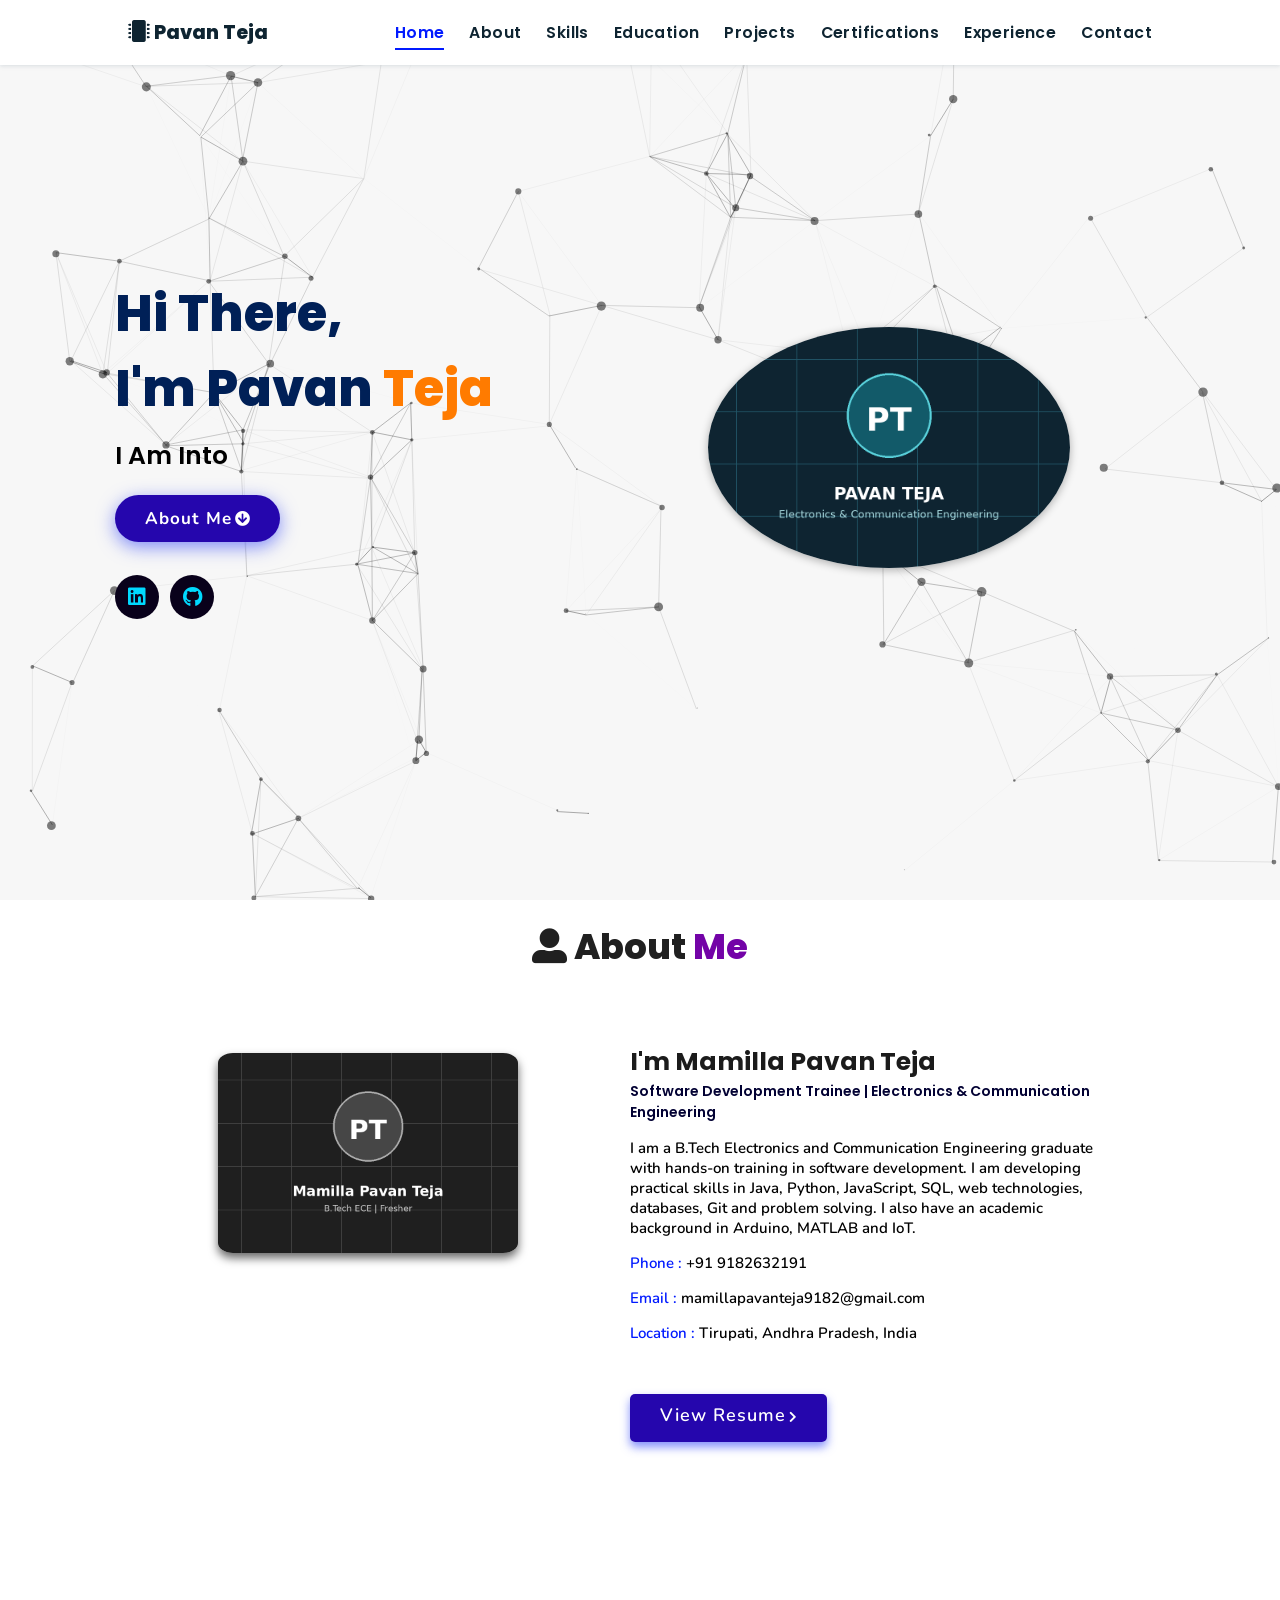
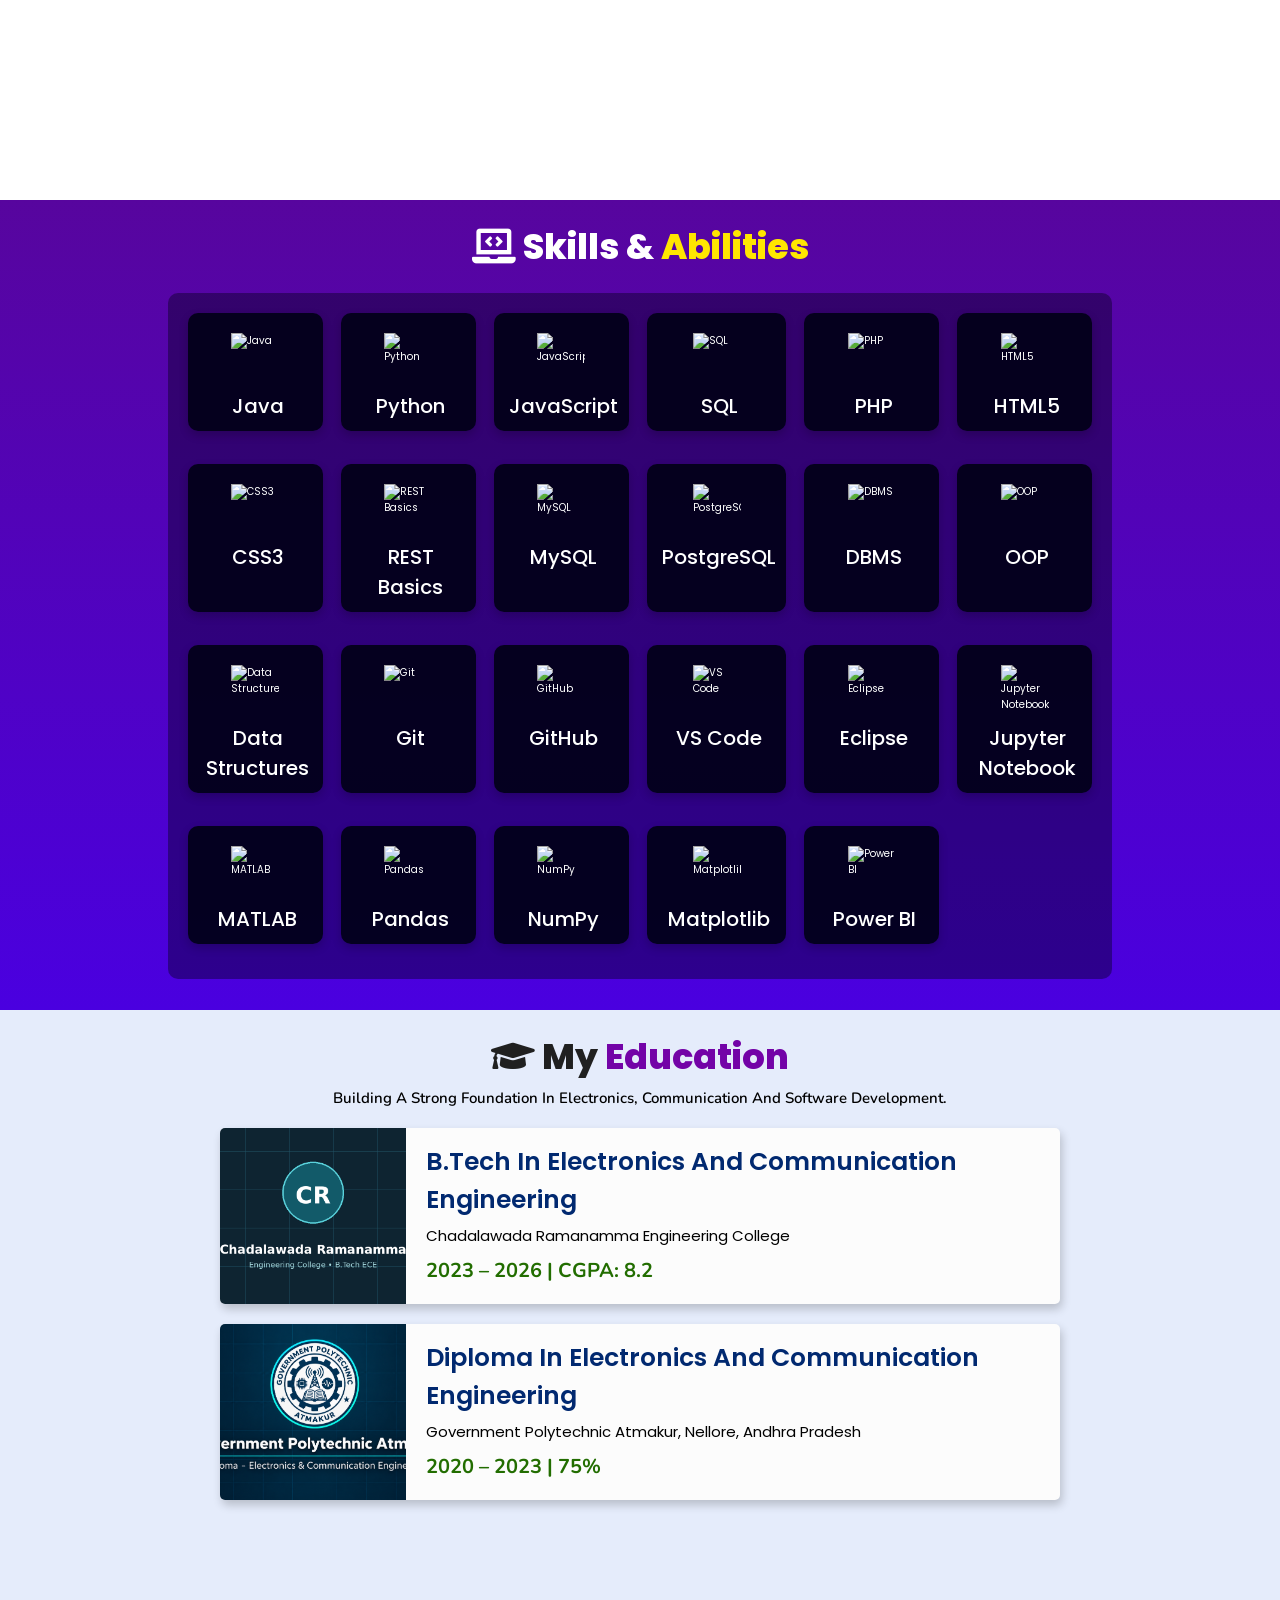
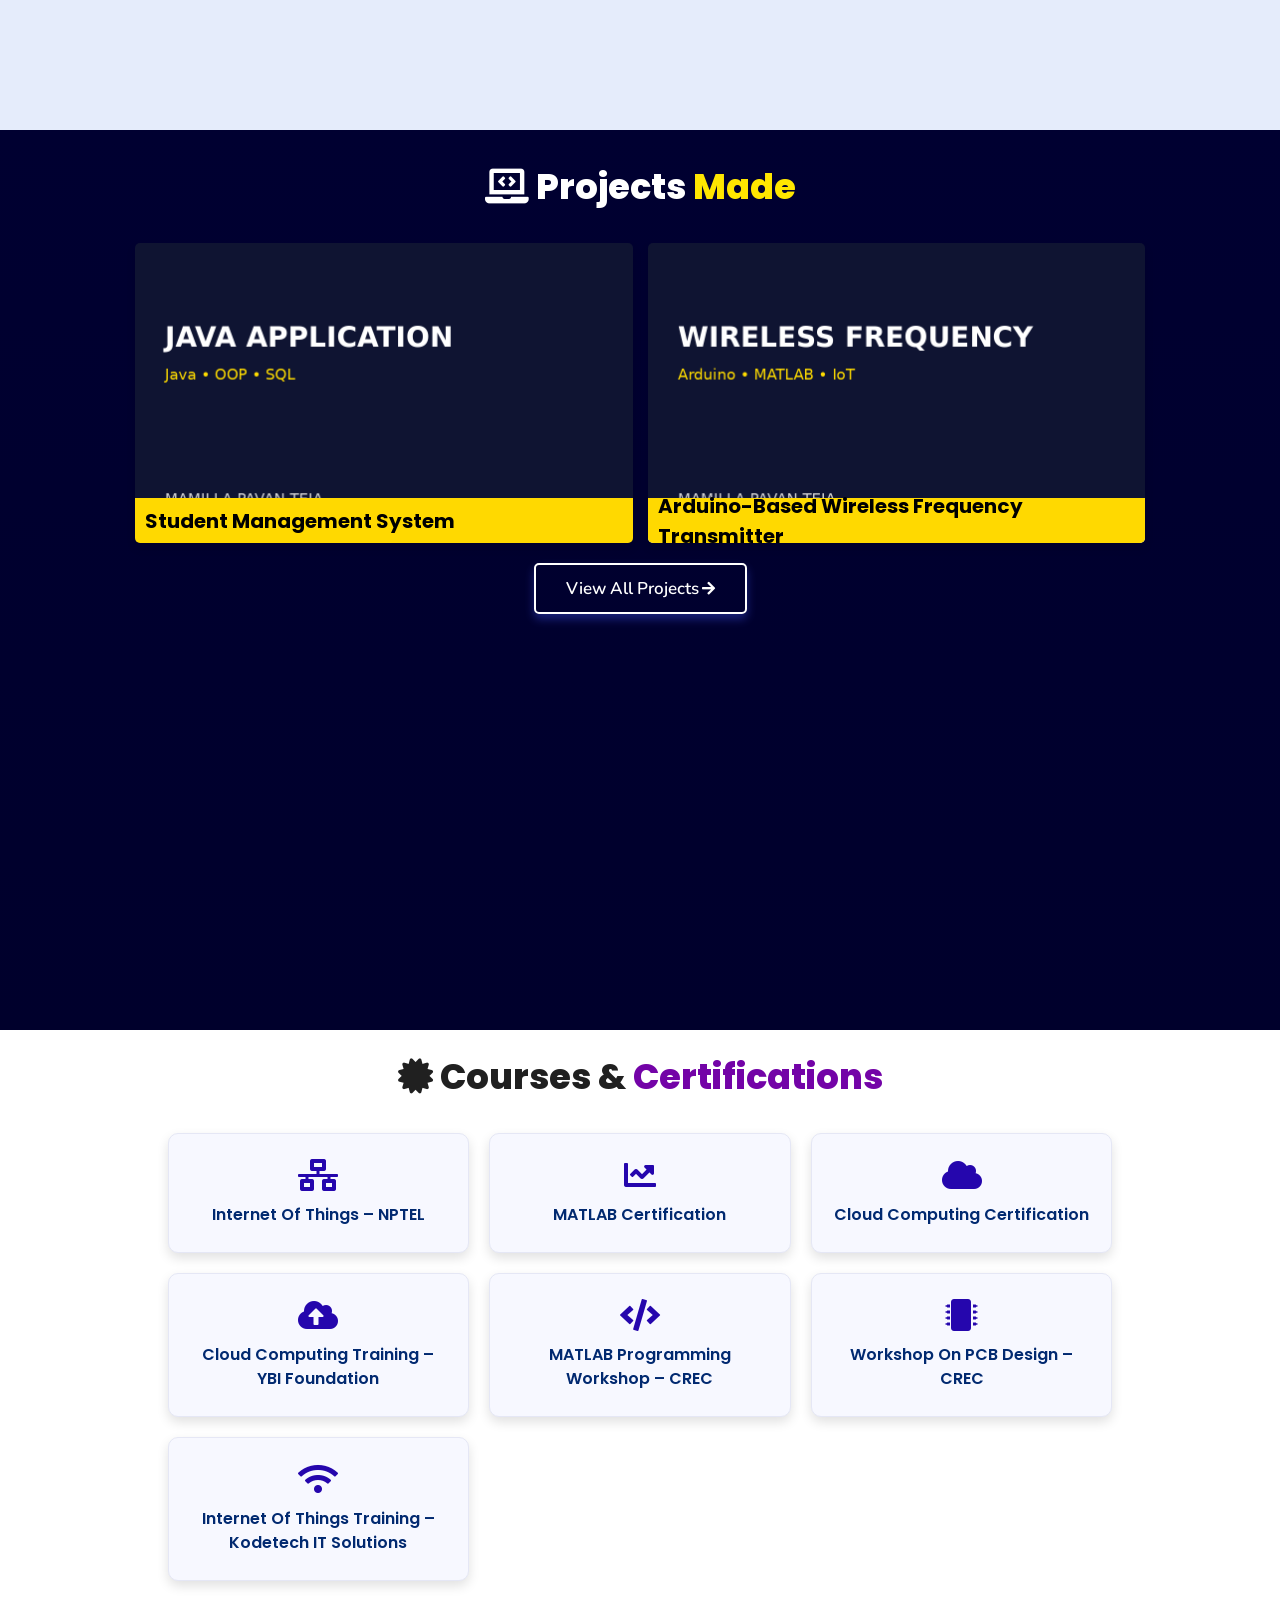
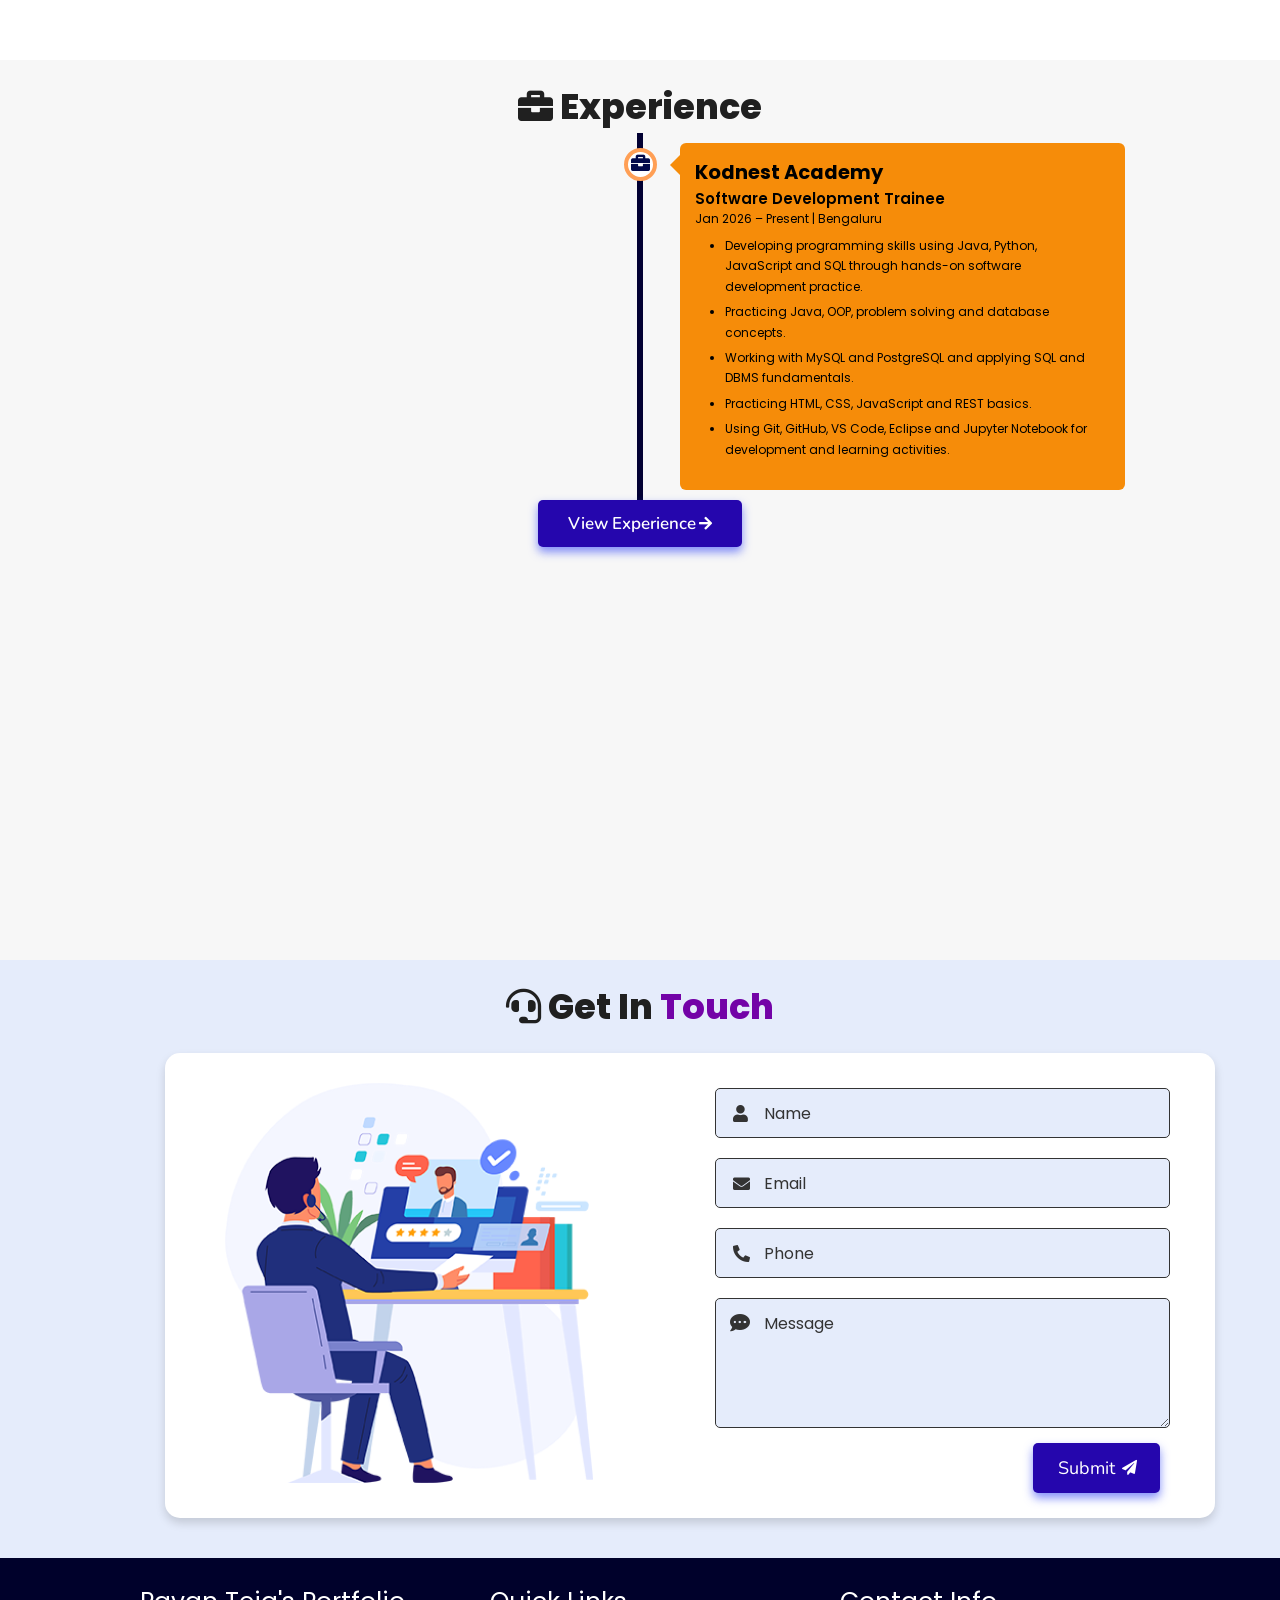
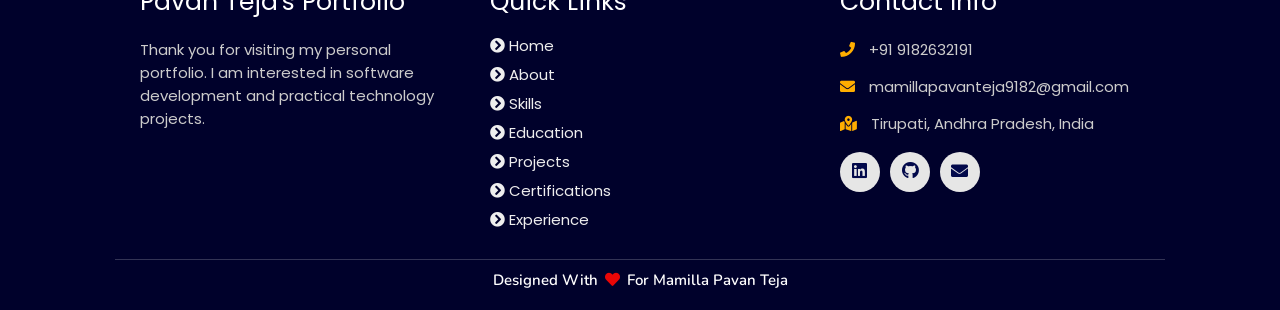
==== commit c5693f5d: "Fix diploma education image" ====
--- a/index.html
+++ b/index.html
@@ -97,7 +97,7 @@
         </div>
         <div class="box">
             <div class="image">
-                <img draggable="false" src="./assets/images/educat/college-pavan.png" alt="Government Polytechnic Atmakur">
+                <img draggable="false" src="./assets/images/educat/diploma-pavan.png" alt="Government Polytechnic Atmakur">
             </div>
             <div class="content">
                 <h3>Diploma in Electronics and Communication Engineering</h3>
